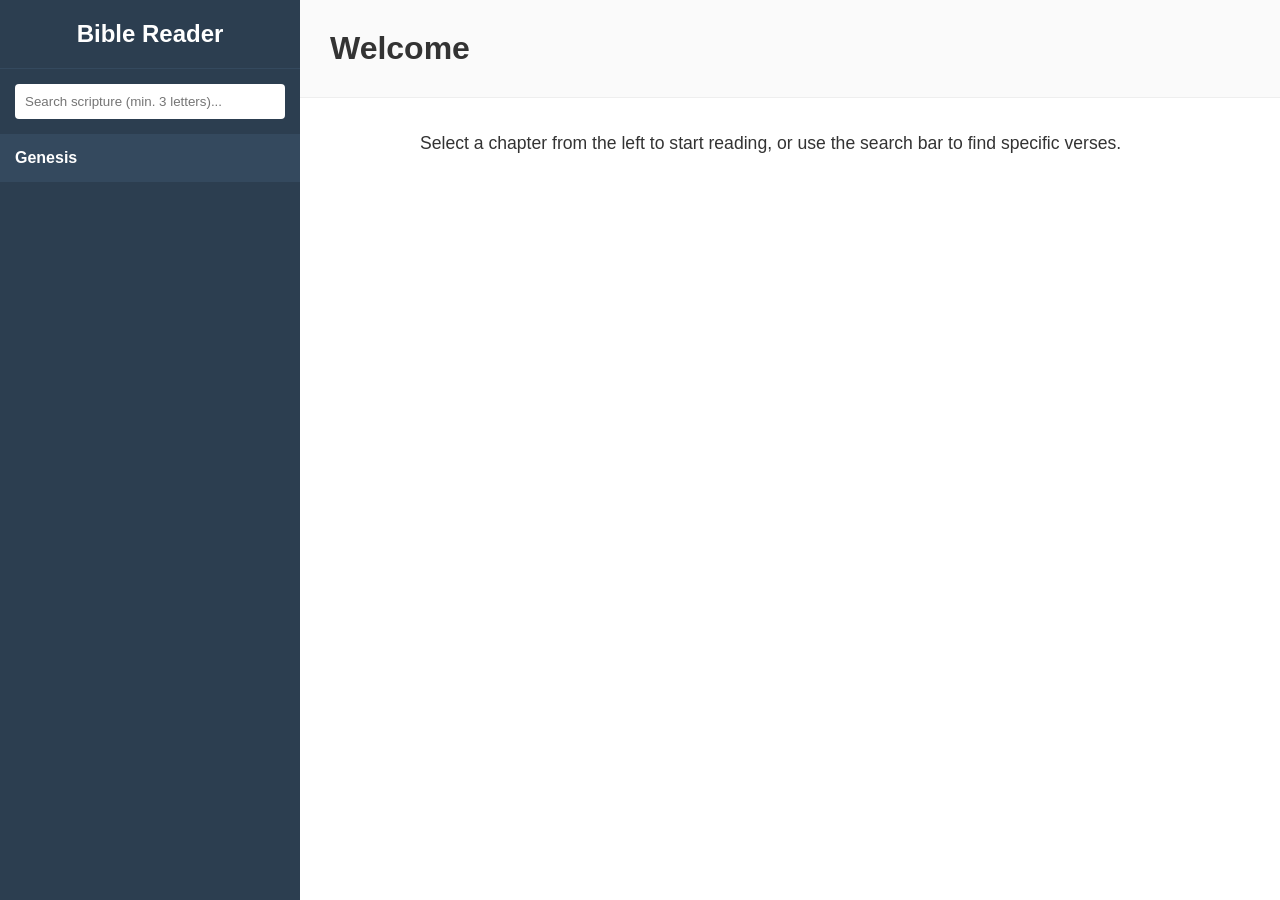
==== index.html @ 42710595 "Rename bibly.html to index.html" ====
<!DOCTYPE html>
<html lang="en">
<head>
    <meta charset="UTF-8">
    <meta name="viewport" content="width=device-width, initial-scale=1.0">
    <title>Bible Reader Dashboard</title>
    <style>
        * {
            margin: 0;
            padding: 0;
            box-sizing: border-box;
            font-family: -apple-system, BlinkMacSystemFont, "Segoe UI", Roboto, Helvetica, Arial, sans-serif;
        }

        body {
            background-color: #f5f5f5;
            color: #333;
        }

        .dashboard {
            display: flex;
            height: 100vh;
        }

        .sidebar {
            width: 300px;
            background-color: #2c3e50;
            color: white;
            display: flex;
            flex-direction: column;
            overflow-y: auto;
        }

        .sidebar h2 {
            padding: 20px;
            text-align: center;
            border-bottom: 1px solid #34495e;
        }

        .search-container {
            padding: 15px;
        }

        #searchInput {
            width: 100%;
            padding: 10px;
            border: none;
            border-radius: 4px;
            outline: none;
        }

        #bookList {
            flex: 1;
        }

        .book-title {
            padding: 15px;
            background-color: #34495e;
            cursor: pointer;
            user-select: none;
            border-bottom: 1px solid #2c3e50;
            font-weight: bold;
        }

        .book-title:hover {
            background-color: #3b536b;
        }

        .chapter-list {
            display: none; 
            background-color: #2c3e50;
            padding: 10px 15px;
        }

        .chapter-btn {
            display: inline-block;
            padding: 8px 12px;
            margin: 5px;
            background-color: #ecf0f1;
            color: #2c3e50;
            text-decoration: none;
            border-radius: 4px;
            cursor: pointer;
            font-size: 0.9em;
        }

        .chapter-btn:hover {
            background-color: #bdc3c7;
        }

        .content {
            flex: 1;
            display: flex;
            flex-direction: column;
            background-color: #fff;
            overflow-y: auto;
        }

        header {
            padding: 30px;
            border-bottom: 1px solid #eee;
            background-color: #fafafa;
        }

        #readerArea {
            padding: 30px;
            max-width: 800px;
            margin: 0 auto;
            width: 100%;
            line-height: 1.8;
            font-size: 1.1em;
        }

        .verse-block {
            margin-bottom: 15px;
            display: flex;
        }

        .verse-num {
            font-weight: bold;
            color: #7f8c8d;
            margin-right: 15px;
            min-width: 25px;
            user-select: none;
        }

        .verse-text {
            flex: 1;
        }

        .search-result {
            margin-bottom: 20px;
            padding-bottom: 15px;
            border-bottom: 1px solid #eee;
        }

        .search-ref {
            font-weight: bold;
            color: #2980b9;
            cursor: pointer;
            margin-bottom: 5px;
            display: inline-block;
        }

        .search-ref:hover {
            text-decoration: underline;
        }

        mark {
            background-color: #ffeaa7;
            padding: 2px;
            border-radius: 3px;
        }
    </style>
</head>
<body>
    <div class="dashboard">
        <!-- Sidebar Navigation -->
        <aside class="sidebar">
            <h2>Bible Reader</h2>
            <div class="search-container">
                <input type="text" id="searchInput" placeholder="Search scripture (min. 3 letters)...">
            </div>
            <nav id="bookList">
                <!-- Books and chapters will be injected here via JS -->
            </nav>
        </aside>

        <!-- Main Reading Area -->
        <main class="content">
            <header>
                <h1 id="chapterTitle">Welcome</h1>
            </header>
            <div id="readerArea">
                <p>Select a chapter from the left to start reading, or use the search bar to find specific verses.</p>
            </div>
        </main>
    </div>

    <!-- 1. Load the data template first -->
    <script src="bible-data.js"></script>

    <!-- 2. Application Logic -->
    <script>
        document.addEventListener("DOMContentLoaded", () => {
            const bookListEl = document.getElementById("bookList");
            const readerAreaEl = document.getElementById("readerArea");
            const chapterTitleEl = document.getElementById("chapterTitle");
            const searchInput = document.getElementById("searchInput");

            // Build the sidebar navigation
            function renderNavigation() {
                bookListEl.innerHTML = "";
                
                if (typeof bibleData === 'undefined') {
                    readerAreaEl.innerHTML = "<p style='color:red;'>Error: bible-data.js not found. Make sure the file exists in the same folder!</p>";
                    return;
                }

                bibleData.forEach((bookObj) => {
                    const bookHeader = document.createElement("div");
                    bookHeader.className = "book-title";
                    bookHeader.innerText = bookObj.book;
                    
                    const chapterContainer = document.createElement("div");
                    chapterContainer.className = "chapter-list";
                    
                    bookObj.chapters.forEach((chapObj) => {
                        const chapBtn = document.createElement("span");
                        chapBtn.className = "chapter-btn";
                        chapBtn.innerText = `Ch. ${chapObj.chapter}`;
                        
                        chapBtn.addEventListener("click", () => {
                            displayChapter(bookObj.book, chapObj.chapter, chapObj.verses);
                        });
                        
                        chapterContainer.appendChild(chapBtn);
                    });
                    
                    bookHeader.addEventListener("click", () => {
                        const isVisible = chapterContainer.style.display === "block";
                        chapterContainer.style.display = isVisible ? "none" : "block";
                    });
                    
                    bookListEl.appendChild(bookHeader);
                    bookListEl.appendChild(chapterContainer);
                });
            }

            // Display a chapter
            function displayChapter(bookName, chapterNum, verses) {
                chapterTitleEl.innerText = `${bookName} Chapter ${chapterNum}`;
                readerAreaEl.innerHTML = "";
                
                verses.forEach((verseText, index) => {
                    const verseBlock = document.createElement("div");
                    verseBlock.className = "verse-block";
                    
                    const verseNum = document.createElement("span");
                    verseNum.className = "verse-num";
                    verseNum.innerText = index + 1;
                    
                    const verseTextEl = document.createElement("span");
                    verseTextEl.className = "verse-text";
                    verseTextEl.innerText = verseText;
                    
                    verseBlock.appendChild(verseNum);
                    verseBlock.appendChild(verseTextEl);
                    readerAreaEl.appendChild(verseBlock);
                });
            }

            // Search Functionality
            searchInput.addEventListener("input", (e) => {
                const query = e.target.value.toLowerCase().trim();
                
                if (query.length < 3) {
                    if (query.length === 0) {
                        chapterTitleEl.innerText = "Welcome";
                        readerAreaEl.innerHTML = "<p>Select a chapter from the left to start reading.</p>";
                    }
                    return;
                }
                
                const results = [];
                
                bibleData.forEach(bookObj => {
                    bookObj.chapters.forEach(chapObj => {
                        chapObj.verses.forEach((verseText, vIndex) => {
                            if (verseText.toLowerCase().includes(query)) {
                                results.push({
                                    reference: `${bookObj.book} ${chapObj.chapter}:${vIndex + 1}`,
                                    text: verseText,
                                    book: bookObj.book,
                                    chapter: chapObj.chapter,
                                    verses: chapObj.verses
                                });
                            }
                        });
                    });
                });
                
                displaySearchResults(query, results);
            });

            // Render Search Results
            function displaySearchResults(query, results) {
                chapterTitleEl.innerText = `Search Results for "${query}"`;
                readerAreaEl.innerHTML = "";
                
                if (results.length === 0) {
                    readerAreaEl.innerHTML = "<p>No matches found.</p>";
                    return;
                }
                
                const resultCount = document.createElement("p");
                resultCount.innerText = `Found ${results.length} results.`;
                resultCount.style.marginBottom = "20px";
                readerAreaEl.appendChild(resultCount);
                
                results.forEach(res => {
                    const resultDiv = document.createElement("div");
                    resultDiv.className = "search-result";
                    
                    const refEl = document.createElement("div");
                    refEl.className = "search-ref";
                    refEl.innerText = res.reference;
                    
                    refEl.addEventListener("click", () => {
                        searchInput.value = ""; 
                        displayChapter(res.book, res.chapter, res.verses);
                    });
                    
                    const textEl = document.createElement("div");
                    const regex = new RegExp(`(${query})`, 'gi');
                    textEl.innerHTML = res.text.replace(regex, '<mark>$1</mark>');
                    
                    resultDiv.appendChild(refEl);
                    resultDiv.appendChild(textEl);
                    readerAreaEl.appendChild(resultDiv);
                });
            }

            renderNavigation();
        });
    </script>
<script src="KJVGENESISCHP1-3.js"></script> 
</body>
</html>
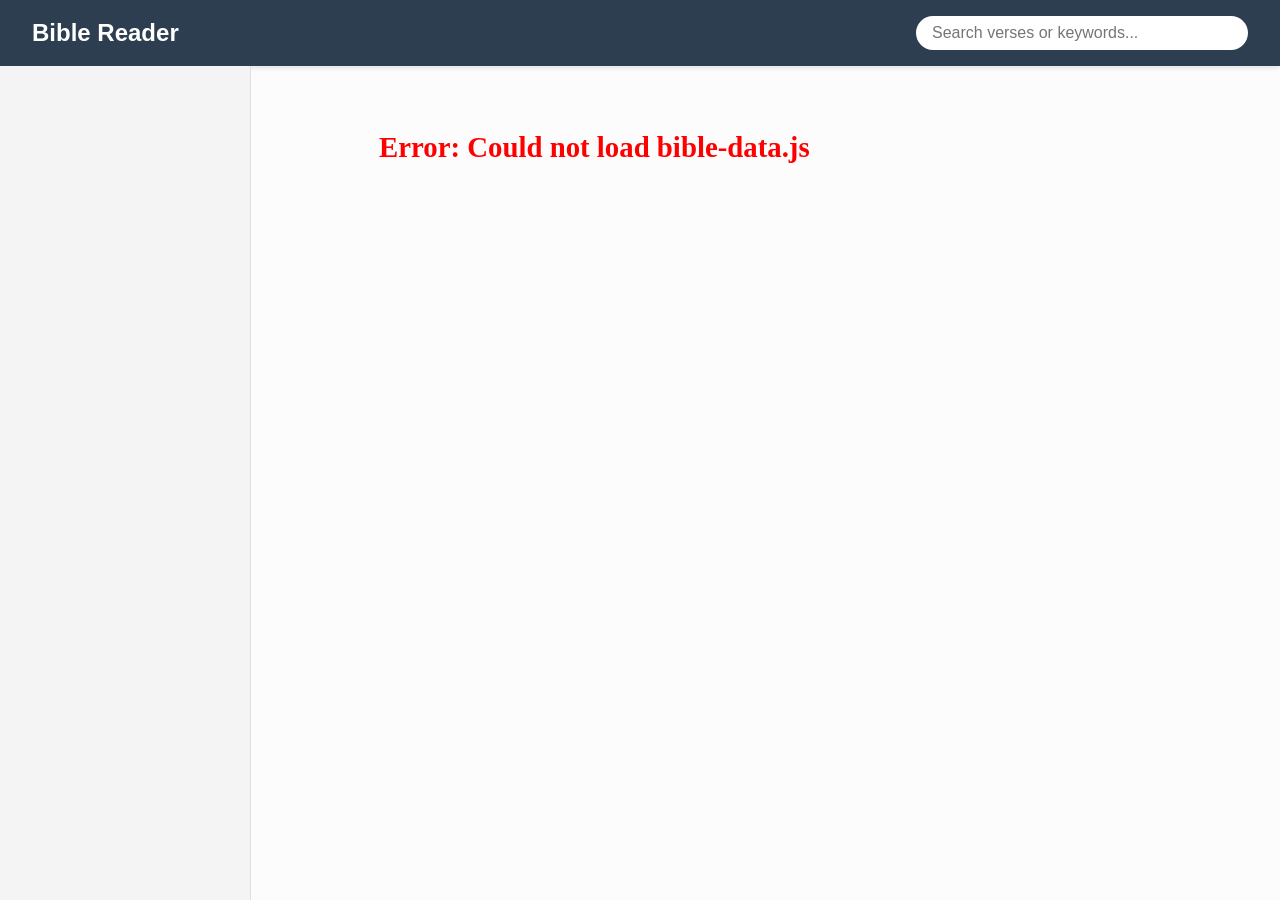
==== commit 55a7d807: "Rename title and update HTML structure" ====
--- a/index.html
+++ b/index.html
@@ -3,327 +3,247 @@
 <head>
     <meta charset="UTF-8">
     <meta name="viewport" content="width=device-width, initial-scale=1.0">
-    <title>Bible Reader Dashboard</title>
+    <title>Web Bible Reader</title>
     <style>
-        * {
+        /* CSS Styling for a Clean, Modern UI */
+        :root {
+            --bg-color: #fcfcfc;
+            --text-main: #333;
+            --accent-color: #2c3e50;
+            --sidebar-bg: #f4f4f4;
+            --border-color: #e0e0e0;
+        }
+
+        body {
             margin: 0;
-            padding: 0;
-            box-sizing: border-box;
             font-family: -apple-system, BlinkMacSystemFont, "Segoe UI", Roboto, Helvetica, Arial, sans-serif;
-        }
-
-        body {
-            background-color: #f5f5f5;
-            color: #333;
-        }
-
-        .dashboard {
-            display: flex;
-            height: 100vh;
-        }
-
-        .sidebar {
-            width: 300px;
-            background-color: #2c3e50;
-            color: white;
+            background-color: var(--bg-color);
+            color: var(--text-main);
             display: flex;
             flex-direction: column;
+            height: 100vh;
+        }
+
+        /* Top Navigation Bar */
+        header {
+            background-color: var(--accent-color);
+            color: white;
+            padding: 1rem 2rem;
+            display: flex;
+            justify-content: space-between;
+            align-items: center;
+            box-shadow: 0 2px 5px rgba(0,0,0,0.1);
+        }
+
+        header h1 {
+            margin: 0;
+            font-size: 1.5rem;
+            font-weight: 600;
+        }
+
+        #search-bar {
+            padding: 0.5rem 1rem;
+            border-radius: 20px;
+            border: none;
+            width: 300px;
+            font-size: 1rem;
+            outline: none;
+        }
+
+        /* Main Layout */
+        .container {
+            display: flex;
+            flex: 1;
+            overflow: hidden;
+        }
+
+        /* Sidebar for Navigation */
+        aside {
+            width: 250px;
+            background-color: var(--sidebar-bg);
+            border-right: 1px solid var(--border-color);
             overflow-y: auto;
-        }
-
-        .sidebar h2 {
-            padding: 20px;
-            text-align: center;
-            border-bottom: 1px solid #34495e;
-        }
-
-        .search-container {
-            padding: 15px;
-        }
-
-        #searchInput {
-            width: 100%;
-            padding: 10px;
-            border: none;
-            border-radius: 4px;
-            outline: none;
-        }
-
-        #bookList {
+            padding: 1rem 0;
+        }
+
+        .nav-item {
+            padding: 0.8rem 1.5rem;
+            cursor: pointer;
+            transition: background 0.2s;
+            font-weight: 500;
+        }
+
+        .nav-item:hover {
+            background-color: #e2e2e2;
+        }
+
+        .nav-item.active {
+            background-color: #ddd;
+            border-left: 4px solid var(--accent-color);
+        }
+
+        /* Reading Area */
+        main {
             flex: 1;
+            padding: 2rem 10%;
+            overflow-y: auto;
+            font-family: "Georgia", serif; /* Serif font for better reading */
+            line-height: 1.8;
+            font-size: 1.2rem;
         }
 
         .book-title {
-            padding: 15px;
-            background-color: #34495e;
-            cursor: pointer;
-            user-select: none;
-            border-bottom: 1px solid #2c3e50;
+            font-size: 2.5rem;
+            margin-bottom: 0.5rem;
+            font-family: -apple-system, BlinkMacSystemFont, sans-serif;
+            color: var(--accent-color);
+        }
+
+        .verse-container {
+            margin-bottom: 1rem;
+        }
+
+        .verse-num {
+            font-size: 0.8em;
             font-weight: bold;
-        }
-
-        .book-title:hover {
-            background-color: #3b536b;
-        }
-
-        .chapter-list {
-            display: none; 
-            background-color: #2c3e50;
-            padding: 10px 15px;
-        }
-
-        .chapter-btn {
-            display: inline-block;
-            padding: 8px 12px;
-            margin: 5px;
-            background-color: #ecf0f1;
-            color: #2c3e50;
-            text-decoration: none;
-            border-radius: 4px;
-            cursor: pointer;
-            font-size: 0.9em;
-        }
-
-        .chapter-btn:hover {
-            background-color: #bdc3c7;
-        }
-
-        .content {
-            flex: 1;
-            display: flex;
-            flex-direction: column;
-            background-color: #fff;
-            overflow-y: auto;
-        }
-
-        header {
-            padding: 30px;
-            border-bottom: 1px solid #eee;
-            background-color: #fafafa;
-        }
-
-        #readerArea {
-            padding: 30px;
-            max-width: 800px;
-            margin: 0 auto;
-            width: 100%;
-            line-height: 1.8;
-            font-size: 1.1em;
-        }
-
-        .verse-block {
-            margin-bottom: 15px;
-            display: flex;
-        }
-
-        .verse-num {
-            font-weight: bold;
-            color: #7f8c8d;
-            margin-right: 15px;
-            min-width: 25px;
-            user-select: none;
-        }
-
-        .verse-text {
-            flex: 1;
-        }
-
-        .search-result {
+            color: #888;
+            margin-right: 8px;
+            vertical-align: super;
+        }
+
+        /* Highlight for search results */
+        .highlight {
+            background-color: #ffeaa7;
+            padding: 0 3px;
+            border-radius: 3px;
+        }
+
+        .search-results-title {
+            font-family: -apple-system, sans-serif;
+            border-bottom: 2px solid var(--border-color);
+            padding-bottom: 10px;
             margin-bottom: 20px;
-            padding-bottom: 15px;
-            border-bottom: 1px solid #eee;
-        }
-
-        .search-ref {
-            font-weight: bold;
-            color: #2980b9;
-            cursor: pointer;
-            margin-bottom: 5px;
-            display: inline-block;
-        }
-
-        .search-ref:hover {
-            text-decoration: underline;
-        }
-
-        mark {
-            background-color: #ffeaa7;
-            padding: 2px;
-            border-radius: 3px;
         }
     </style>
 </head>
 <body>
-    <div class="dashboard">
-        <!-- Sidebar Navigation -->
-        <aside class="sidebar">
-            <h2>Bible Reader</h2>
-            <div class="search-container">
-                <input type="text" id="searchInput" placeholder="Search scripture (min. 3 letters)...">
-            </div>
-            <nav id="bookList">
-                <!-- Books and chapters will be injected here via JS -->
-            </nav>
-        </aside>
-
-        <!-- Main Reading Area -->
-        <main class="content">
-            <header>
-                <h1 id="chapterTitle">Welcome</h1>
-            </header>
-            <div id="readerArea">
-                <p>Select a chapter from the left to start reading, or use the search bar to find specific verses.</p>
-            </div>
+
+    <header>
+        <h1>Bible Reader</h1>
+        <input type="text" id="search-bar" placeholder="Search verses or keywords...">
+    </header>
+
+    <div class="container">
+        <aside id="sidebar">
+            </aside>
+
+        <main id="reader-view">
+            <h2 style="font-family: sans-serif; color: #888; text-align: center; margin-top: 50px;">
+                Select a chapter from the sidebar to begin reading.
+            </h2>
         </main>
     </div>
 
-    <!-- 1. Load the data template first -->
     <script src="bible-data.js"></script>
 
-    <!-- 2. Application Logic -->
     <script>
-        document.addEventListener("DOMContentLoaded", () => {
-            const bookListEl = document.getElementById("bookList");
-            const readerAreaEl = document.getElementById("readerArea");
-            const chapterTitleEl = document.getElementById("chapterTitle");
-            const searchInput = document.getElementById("searchInput");
-
-            // Build the sidebar navigation
-            function renderNavigation() {
-                bookListEl.innerHTML = "";
+        const sidebar = document.getElementById('sidebar');
+        const readerView = document.getElementById('reader-view');
+        const searchBar = document.getElementById('search-bar');
+
+        // Function to initialize the sidebar navigation
+        function initNavigation() {
+            sidebar.innerHTML = '';
+            
+            // Assuming bibleData is loaded from bible-data.js
+            bibleData.forEach((chapterData, index) => {
+                const navItem = document.createElement('div');
+                navItem.className = 'nav-item';
+                navItem.textContent = `${chapterData.book} ${chapterData.chapter}`;
                 
-                if (typeof bibleData === 'undefined') {
-                    readerAreaEl.innerHTML = "<p style='color:red;'>Error: bible-data.js not found. Make sure the file exists in the same folder!</p>";
-                    return;
-                }
-
-                bibleData.forEach((bookObj) => {
-                    const bookHeader = document.createElement("div");
-                    bookHeader.className = "book-title";
-                    bookHeader.innerText = bookObj.book;
+                navItem.addEventListener('click', () => {
+                    // Remove active class from all, add to current
+                    document.querySelectorAll('.nav-item').forEach(el => el.classList.remove('active'));
+                    navItem.classList.add('active');
                     
-                    const chapterContainer = document.createElement("div");
-                    chapterContainer.className = "chapter-list";
-                    
-                    bookObj.chapters.forEach((chapObj) => {
-                        const chapBtn = document.createElement("span");
-                        chapBtn.className = "chapter-btn";
-                        chapBtn.innerText = `Ch. ${chapObj.chapter}`;
-                        
-                        chapBtn.addEventListener("click", () => {
-                            displayChapter(bookObj.book, chapObj.chapter, chapObj.verses);
-                        });
-                        
-                        chapterContainer.appendChild(chapBtn);
-                    });
-                    
-                    bookHeader.addEventListener("click", () => {
-                        const isVisible = chapterContainer.style.display === "block";
-                        chapterContainer.style.display = isVisible ? "none" : "block";
-                    });
-                    
-                    bookListEl.appendChild(bookHeader);
-                    bookListEl.appendChild(chapterContainer);
-                });
-            }
-
-            // Display a chapter
-            function displayChapter(bookName, chapterNum, verses) {
-                chapterTitleEl.innerText = `${bookName} Chapter ${chapterNum}`;
-                readerAreaEl.innerHTML = "";
-                
-                verses.forEach((verseText, index) => {
-                    const verseBlock = document.createElement("div");
-                    verseBlock.className = "verse-block";
-                    
-                    const verseNum = document.createElement("span");
-                    verseNum.className = "verse-num";
-                    verseNum.innerText = index + 1;
-                    
-                    const verseTextEl = document.createElement("span");
-                    verseTextEl.className = "verse-text";
-                    verseTextEl.innerText = verseText;
-                    
-                    verseBlock.appendChild(verseNum);
-                    verseBlock.appendChild(verseTextEl);
-                    readerAreaEl.appendChild(verseBlock);
-                });
-            }
-
-            // Search Functionality
-            searchInput.addEventListener("input", (e) => {
-                const query = e.target.value.toLowerCase().trim();
-                
-                if (query.length < 3) {
-                    if (query.length === 0) {
-                        chapterTitleEl.innerText = "Welcome";
-                        readerAreaEl.innerHTML = "<p>Select a chapter from the left to start reading.</p>";
-                    }
-                    return;
-                }
-                
-                const results = [];
-                
-                bibleData.forEach(bookObj => {
-                    bookObj.chapters.forEach(chapObj => {
-                        chapObj.verses.forEach((verseText, vIndex) => {
-                            if (verseText.toLowerCase().includes(query)) {
-                                results.push({
-                                    reference: `${bookObj.book} ${chapObj.chapter}:${vIndex + 1}`,
-                                    text: verseText,
-                                    book: bookObj.book,
-                                    chapter: chapObj.chapter,
-                                    verses: chapObj.verses
-                                });
-                            }
-                        });
-                    });
+                    displayChapter(chapterData);
                 });
                 
-                displaySearchResults(query, results);
+                sidebar.appendChild(navItem);
             });
-
-            // Render Search Results
-            function displaySearchResults(query, results) {
-                chapterTitleEl.innerText = `Search Results for "${query}"`;
-                readerAreaEl.innerHTML = "";
-                
-                if (results.length === 0) {
-                    readerAreaEl.innerHTML = "<p>No matches found.</p>";
-                    return;
-                }
-                
-                const resultCount = document.createElement("p");
-                resultCount.innerText = `Found ${results.length} results.`;
-                resultCount.style.marginBottom = "20px";
-                readerAreaEl.appendChild(resultCount);
-                
-                results.forEach(res => {
-                    const resultDiv = document.createElement("div");
-                    resultDiv.className = "search-result";
-                    
-                    const refEl = document.createElement("div");
-                    refEl.className = "search-ref";
-                    refEl.innerText = res.reference;
-                    
-                    refEl.addEventListener("click", () => {
-                        searchInput.value = ""; 
-                        displayChapter(res.book, res.chapter, res.verses);
-                    });
-                    
-                    const textEl = document.createElement("div");
-                    const regex = new RegExp(`(${query})`, 'gi');
-                    textEl.innerHTML = res.text.replace(regex, '<mark>$1</mark>');
-                    
-                    resultDiv.appendChild(refEl);
-                    resultDiv.appendChild(textEl);
-                    readerAreaEl.appendChild(resultDiv);
+        }
+
+        // Function to display a specific chapter
+        function displayChapter(data) {
+            let html = `<h1 class="book-title">${data.book} ${data.chapter}</h1>`;
+            
+            data.verses.forEach((verse, index) => {
+                html += `
+                    <div class="verse-container">
+                        <span class="verse-num">${index + 1}</span>
+                        <span class="verse-text">${verse}</span>
+                    </div>
+                `;
+            });
+            
+            readerView.innerHTML = html;
+        }
+
+        // Function to handle searching across all loaded data
+        function handleSearch(query) {
+            if (!query) {
+                readerView.innerHTML = '<h2 style="font-family: sans-serif; color: #888; text-align: center; margin-top: 50px;">Select a chapter from the sidebar to begin reading.</h2>';
+                document.querySelectorAll('.nav-item').forEach(el => el.classList.remove('active'));
+                return;
+            }
+
+            const lowerQuery = query.toLowerCase();
+            let resultsHtml = `<h2 class="search-results-title">Search Results for "${query}"</h2>`;
+            let matchCount = 0;
+
+            bibleData.forEach(data => {
+                data.verses.forEach((verse, index) => {
+                    if (verse.toLowerCase().includes(lowerQuery)) {
+                        matchCount++;
+                        // Highlight the search term
+                        const regex = new RegExp(`(${query})`, "gi");
+                        const highlightedVerse = verse.replace(regex, "<span class='highlight'>$1</span>");
+                        
+                        resultsHtml += `
+                            <div class="verse-container" style="margin-bottom: 20px;">
+                                <div style="font-size: 0.9em; color: var(--accent-color); font-weight: bold; font-family: sans-serif;">
+                                    ${data.book} ${data.chapter}:${index + 1}
+                                </div>
+                                <span>${highlightedVerse}</span>
+                            </div>
+                        `;
+                    }
                 });
+            });
+
+            if (matchCount === 0) {
+                resultsHtml += `<p style="color: #666;">No results found.</p>`;
             }
 
-            renderNavigation();
+            readerView.innerHTML = resultsHtml;
+            document.querySelectorAll('.nav-item').forEach(el => el.classList.remove('active'));
+        }
+
+        // Event listener for the search bar
+        searchBar.addEventListener('input', (e) => {
+            handleSearch(e.target.value);
+        });
+
+        // Initialize the app when the page loads
+        window.addEventListener('DOMContentLoaded', () => {
+            if (typeof bibleData !== 'undefined') {
+                initNavigation();
+                // Optionally load the first chapter automatically:
+                // if(bibleData.length > 0) displayChapter(bibleData[0]);
+            } else {
+                readerView.innerHTML = '<h2 style="color: red;">Error: Could not load bible-data.js</h2>';
+            }
         });
     </script>
-<script src="KJVGENESISCHP1-3.js"></script> 
 </body>
 </html>
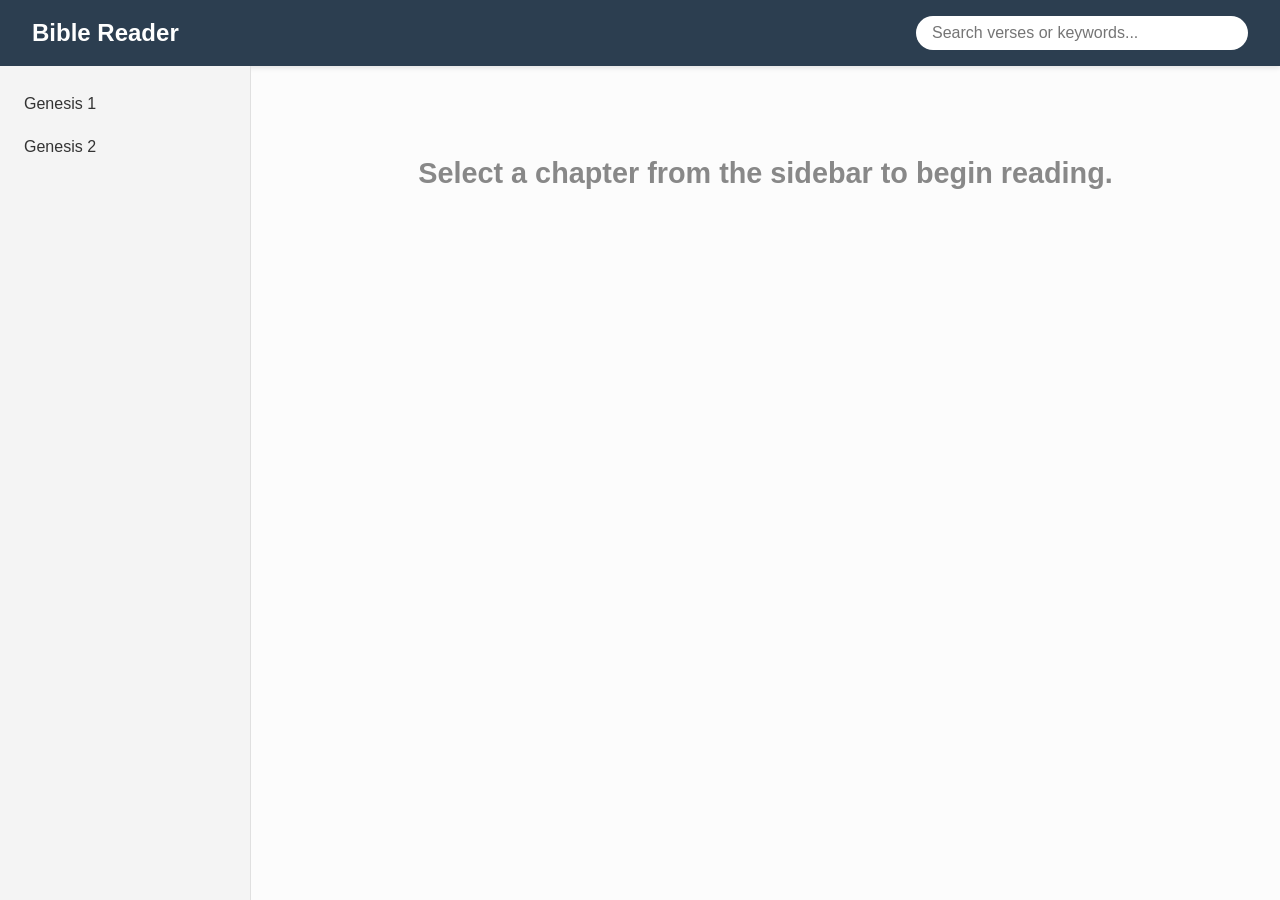
==== commit 3b995f1a: "Add script tag for bible-data.js in index.html" ====
--- a/index.html
+++ b/index.html
@@ -245,5 +245,6 @@
             }
         });
     </script>
+    <script src="bible-data.js"></script>
 </body>
 </html>
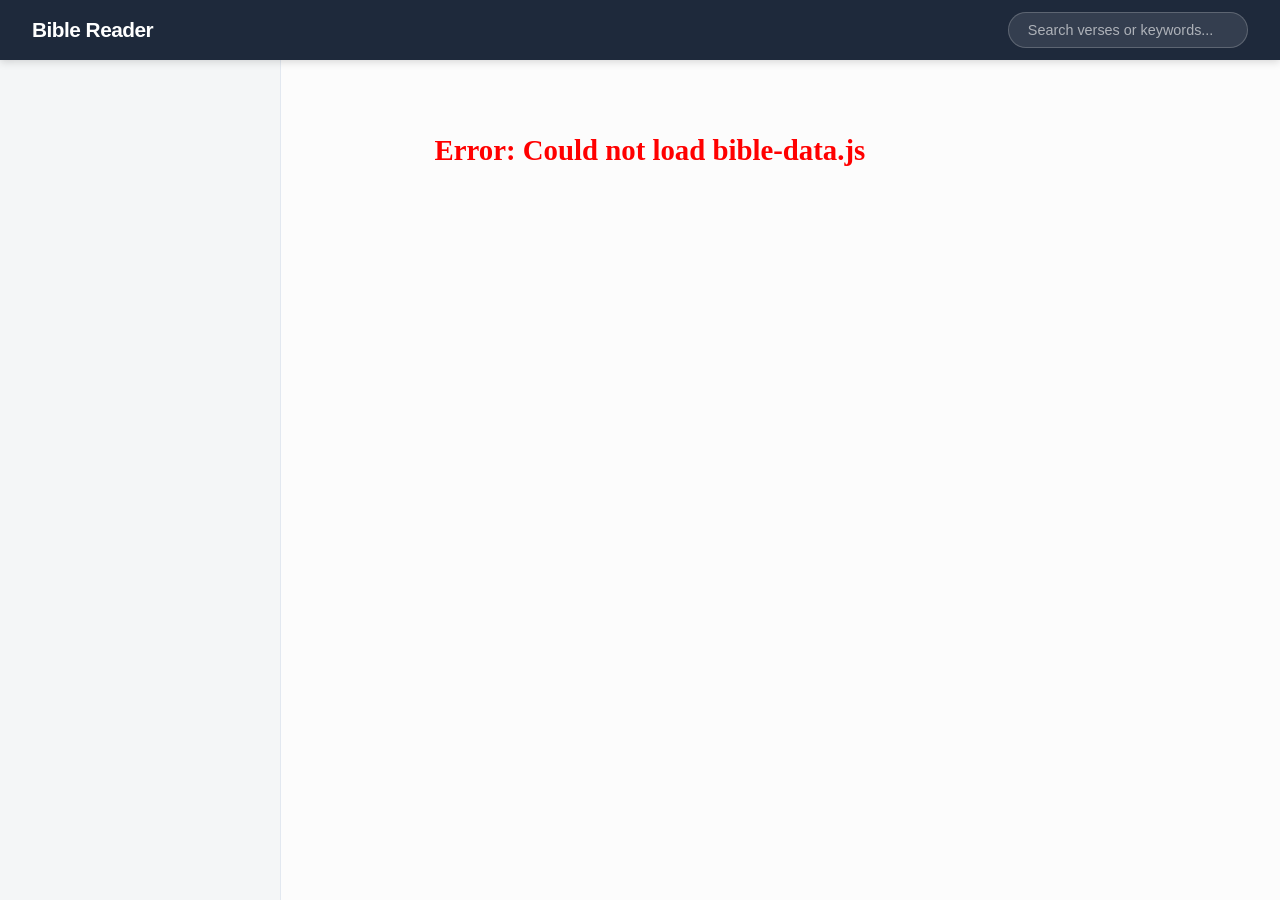
==== commit 38c99df8: "Remove duplicate script and add stylesheet link Removed duplicate script tag for bible-data.js and a" ====
--- a/index.html
+++ b/index.html
@@ -245,6 +245,12 @@
             }
         });
     </script>
+    <!-- Inside the <head> tag -->
+<link rel="stylesheet" href="style.css">
+
+<!-- Right before the closing </body> tag -->
+<script src="bible-data.js"></script>
+<script src="app.js"></script>
     <script src="bible-data.js"></script>
 </body>
 </html>
--- a/style.css
+++ b/style.css
@@ -0,0 +1,300 @@
+/* ==========================================================================
+   1. VARIABLES & THEMING
+   ========================================================================== */
+:root {
+    --bg-color: #fcfcfc;
+    --text-main: #2c3e50;
+    --accent-color: #34495e;
+    --sidebar-bg: #f4f6f7;
+    --border-color: #e2e8f0;
+    --card-shadow: 0 4px 6px -1px rgba(0, 0, 0, 0.05);
+    --header-bg: #1e293b;
+    --btn-bg: rgba(255, 255, 255, 0.15);
+    --btn-hover: rgba(255, 255, 255, 0.25);
+}
+
+[data-theme="dark"] {
+    --bg-color: #0f172a;
+    --text-main: #cbd5e1;
+    --accent-color: #38bdf8;
+    --sidebar-bg: #1e293b;
+    --border-color: #334155;
+    --header-bg: #020617;
+    --btn-bg: rgba(255, 255, 255, 0.08);
+    --btn-hover: rgba(255, 255, 255, 0.18);
+}
+
+/* ==========================================================================
+   2. GLOBAL LAYOUT
+   ========================================================================== */
+body {
+    margin: 0;
+    padding: 0;
+    font-family: -apple-system, BlinkMacSystemFont, "Segoe UI", Roboto, sans-serif;
+    background-color: var(--bg-color);
+    color: var(--text-main);
+    display: flex;
+    flex-direction: column;
+    height: 100vh;
+    overflow: hidden;
+    transition: background-color 0.3s, color 0.3s;
+}
+
+.container {
+    display: flex;
+    flex: 1;
+    overflow: hidden;
+    height: calc(100vh - 60px);
+}
+
+/* ==========================================================================
+   3. HEADER & CONTROLS
+   ========================================================================== */
+header {
+    background-color: var(--header-bg);
+    color: white;
+    height: 60px;
+    padding: 0 2rem;
+    display: flex;
+    justify-content: space-between;
+    align-items: center;
+    box-shadow: 0 2px 8px rgba(0,0,0,0.15);
+    z-index: 10;
+    box-sizing: border-box;
+}
+
+header h1 {
+    margin: 0;
+    font-size: 1.3rem;
+    font-weight: 700;
+    letter-spacing: -0.5px;
+}
+
+.header-controls {
+    display: flex;
+    align-items: center;
+    gap: 12px;
+}
+
+#search-bar {
+    padding: 0.55rem 1.2rem;
+    border-radius: 20px;
+    border: 1px solid rgba(255,255,255,0.2);
+    background-color: rgba(255,255,255,0.1);
+    color: white;
+    width: 200px;
+    font-size: 0.9rem;
+    outline: none;
+    transition: all 0.3s ease;
+}
+
+#search-bar:focus {
+    background-color: rgba(255,255,255,0.2);
+    width: 260px;
+}
+
+#search-bar::placeholder {
+    color: rgba(255,255,255,0.6);
+}
+
+.btn {
+    background-color: var(--btn-bg);
+    color: white;
+    border: none;
+    padding: 0.55rem 1rem;
+    border-radius: 8px;
+    cursor: pointer;
+    font-weight: 500;
+    font-size: 0.9rem;
+    transition: background 0.2s, transform 0.1s;
+    display: flex;
+    align-items: center;
+    justify-content: center;
+}
+
+.btn:hover {
+    background-color: var(--btn-hover);
+}
+
+.btn:active {
+    transform: scale(0.97);
+}
+
+/* ==========================================================================
+   4. SIDEBAR & ACCORDION MENU
+   ========================================================================== */
+aside {
+    width: 280px;
+    background-color: var(--sidebar-bg);
+    border-right: 1px solid var(--border-color);
+    display: flex;
+    flex-direction: column;
+    overflow: hidden;
+    transition: background-color 0.3s, border-color 0.3s;
+}
+
+.sidebar-search-container {
+    padding: 1rem;
+    border-bottom: 1px solid var(--border-color);
+}
+
+#sidebar-search {
+    width: 100%;
+    padding: 0.55rem 0.75rem;
+    border-radius: 8px;
+    border: 1px solid var(--border-color);
+    background-color: var(--bg-color);
+    color: var(--text-main);
+    font-size: 0.85rem;
+    box-sizing: border-box;
+    outline: none;
+    transition: border-color 0.2s;
+}
+
+#sidebar-search:focus {
+    border-color: var(--accent-color);
+}
+
+#sidebar-menu-items {
+    flex: 1;
+    overflow-y: auto;
+    padding: 0.5rem 0;
+}
+
+.book-group {
+    border-bottom: 1px solid rgba(0,0,0,0.03);
+}
+
+[data-theme="dark"] .book-group {
+    border-bottom: 1px solid rgba(255,255,255,0.03);
+}
+
+.book-toggle {
+    padding: 0.85rem 1.25rem;
+    cursor: pointer;
+    font-weight: 600;
+    display: flex;
+    justify-content: space-between;
+    align-items: center;
+    background-color: transparent;
+    transition: background 0.2s;
+    user-select: none;
+}
+
+.book-toggle:hover {
+    background-color: rgba(0,0,0,0.02);
+}
+
+[data-theme="dark"] .book-toggle:hover {
+    background-color: rgba(255,255,255,0.02);
+}
+
+.book-toggle::after {
+    content: '▸';
+    font-size: 0.8rem;
+    transition: transform 0.2s;
+    opacity: 0.5;
+}
+
+.book-group.expanded .book-toggle::after {
+    transform: rotate(90deg);
+}
+
+.chapters-list {
+    display: none;
+    background-color: rgba(0,0,0,0.015);
+}
+
+[data-theme="dark"] .chapters-list {
+    background-color: rgba(255,255,255,0.01);
+}
+
+.book-group.expanded .chapters-list {
+    display: block;
+}
+
+.nav-item {
+    padding: 0.65rem 2rem;
+    cursor: pointer;
+    transition: all 0.2s;
+    font-weight: 500;
+    color: var(--text-main);
+    opacity: 0.75;
+}
+
+.nav-item:hover {
+    background-color: rgba(0,0,0,0.04);
+    opacity: 1;
+    padding-left: 2.2rem;
+}
+
+[data-theme="dark"] .nav-item:hover {
+    background-color: rgba(255,255,255,0.04);
+}
+
+.nav-item.active {
+    background-color: rgba(0,0,0,0.06);
+    opacity: 1;
+    border-left: 4px solid var(--accent-color);
+    font-weight: 600;
+}
+
+[data-theme="dark"] .nav-item.active {
+    background-color: rgba(255,255,255,0.08);
+}
+
+/* ==========================================================================
+   5. READER VIEW
+   ========================================================================== */
+main {
+    flex: 1;
+    padding: 2.5rem 12%;
+    overflow-y: auto;
+    font-family: "Georgia", serif;
+    line-height: 1.85;
+    transition: background-color 0.3s;
+    box-sizing: border-box;
+}
+
+.book-title {
+    font-size: 2.5rem;
+    margin-top: 0;
+    margin-bottom: 1.5rem;
+    font-family: -apple-system, sans-serif;
+    color: var(--text-main);
+    font-weight: 800;
+}
+
+.verse-container {
+    margin-bottom: 1.25rem;
+    text-align: justify;
+}
+
+.verse-num {
+    font-size: 0.75em;
+    font-weight: 700;
+    color: var(--accent-color);
+    margin-right: 8px;
+    vertical-align: super;
+    opacity: 0.7;
+}
+
+.highlight {
+    background-color: #fef08a;
+    color: #000;
+    padding: 0 2px;
+    border-radius: 2px;
+}
+
+[data-theme="dark"] .highlight {
+    background-color: #854d0e;
+    color: #fff;
+}
+
+.search-results-title {
+    font-family: -apple-system, sans-serif;
+    border-bottom: 2px solid var(--border-color);
+    padding-bottom: 10px;
+    margin-bottom: 20px;
+    margin-top: 0;
+}
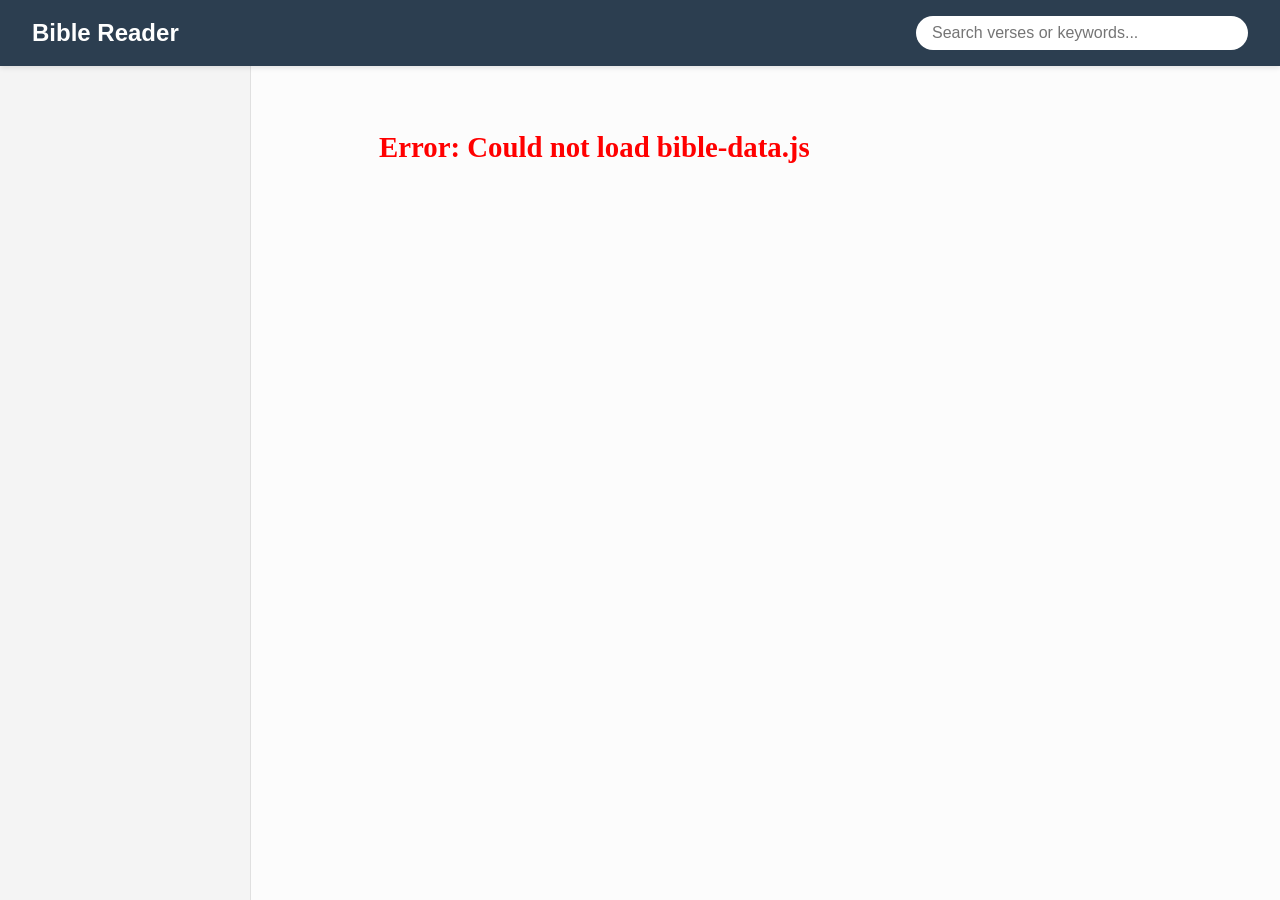
==== commit f890c2db: "Enhance sidebar with accordion for book chapters Added accordion style for book chapters and improve" ====
--- a/index.html
+++ b/index.html
@@ -33,6 +33,7 @@
             justify-content: space-between;
             align-items: center;
             box-shadow: 0 2px 5px rgba(0,0,0,0.1);
+            z-index: 10;
         }
 
         header h1 {
@@ -63,23 +64,64 @@
             background-color: var(--sidebar-bg);
             border-right: 1px solid var(--border-color);
             overflow-y: auto;
-            padding: 1rem 0;
+        }
+
+        /* Accordion Styles */
+        .book-group {
+            border-bottom: 1px solid #e2e2e2;
+        }
+
+        .book-toggle {
+            padding: 1rem 1.5rem;
+            font-weight: 600;
+            cursor: pointer;
+            background-color: var(--sidebar-bg);
+            display: flex;
+            justify-content: space-between;
+            align-items: center;
+            transition: background 0.2s;
+        }
+
+        .book-toggle:hover {
+            background-color: #e8e8e8;
+        }
+
+        .book-toggle::after {
+            content: '▼';
+            font-size: 0.7rem;
+            transition: transform 0.2s;
+        }
+
+        .book-group.expanded .book-toggle::after {
+            transform: rotate(-180deg);
+        }
+
+        .chapters-list {
+            display: none;
+            background-color: #fff;
+        }
+
+        .book-group.expanded .chapters-list {
+            display: block;
         }
 
         .nav-item {
-            padding: 0.8rem 1.5rem;
+            padding: 0.7rem 1.5rem 0.7rem 2.5rem;
             cursor: pointer;
             transition: background 0.2s;
-            font-weight: 500;
+            font-weight: 400;
+            font-size: 0.95rem;
         }
 
         .nav-item:hover {
+            background-color: #f0f0f0;
+        }
+
+        .nav-item.active {
             background-color: #e2e2e2;
-        }
-
-        .nav-item.active {
-            background-color: #ddd;
             border-left: 4px solid var(--accent-color);
+            padding-left: calc(2.5rem - 4px);
+            font-weight: 600;
         }
 
         /* Reading Area */
@@ -87,9 +129,10 @@
             flex: 1;
             padding: 2rem 10%;
             overflow-y: auto;
-            font-family: "Georgia", serif; /* Serif font for better reading */
+            font-family: "Georgia", serif; 
             line-height: 1.8;
             font-size: 1.2rem;
+            scroll-behavior: smooth;
         }
 
         .book-title {
@@ -124,6 +167,16 @@
             padding-bottom: 10px;
             margin-bottom: 20px;
         }
+        
+        .search-result-link {
+            cursor: pointer;
+            text-decoration: underline;
+            color: var(--accent-color);
+        }
+        
+        .search-result-link:hover {
+            color: #555;
+        }
     </style>
 </head>
 <body>
@@ -134,8 +187,7 @@
     </header>
 
     <div class="container">
-        <aside id="sidebar">
-            </aside>
+        <aside id="sidebar"></aside>
 
         <main id="reader-view">
             <h2 style="font-family: sans-serif; color: #888; text-align: center; margin-top: 50px;">
@@ -151,35 +203,67 @@
         const readerView = document.getElementById('reader-view');
         const searchBar = document.getElementById('search-bar');
 
-        // Function to initialize the sidebar navigation
+        // 1. Initialize the sidebar navigation with Book -> Chapter accordion
         function initNavigation() {
             sidebar.innerHTML = '';
             
-            // Assuming bibleData is loaded from bible-data.js
-            bibleData.forEach((chapterData, index) => {
-                const navItem = document.createElement('div');
-                navItem.className = 'nav-item';
-                navItem.textContent = `${chapterData.book} ${chapterData.chapter}`;
+            // Group data by Book
+            const booksMap = {};
+            bibleData.forEach((chapterData) => {
+                if (!booksMap[chapterData.book]) {
+                    booksMap[chapterData.book] = [];
+                }
+                booksMap[chapterData.book].push(chapterData);
+            });
+
+            // Build the UI
+            Object.keys(booksMap).forEach((bookName, index) => {
+                const bookGroup = document.createElement('div');
+                bookGroup.className = 'book-group';
                 
-                navItem.addEventListener('click', () => {
-                    // Remove active class from all, add to current
-                    document.querySelectorAll('.nav-item').forEach(el => el.classList.remove('active'));
-                    navItem.classList.add('active');
+                // Open the first book by default
+                if (index === 0) bookGroup.classList.add('expanded');
+
+                const bookToggle = document.createElement('div');
+                bookToggle.className = 'book-toggle';
+                bookToggle.textContent = bookName;
+
+                const chaptersList = document.createElement('div');
+                chaptersList.className = 'chapters-list';
+
+                // Toggle click event
+                bookToggle.addEventListener('click', () => {
+                    bookGroup.classList.toggle('expanded');
+                });
+
+                // Add chapters to this book
+                booksMap[bookName].forEach(chapterData => {
+                    const navItem = document.createElement('div');
+                    navItem.className = 'nav-item';
+                    navItem.textContent = `Chapter ${chapterData.chapter}`;
                     
-                    displayChapter(chapterData);
+                    navItem.addEventListener('click', () => {
+                        document.querySelectorAll('.nav-item').forEach(el => el.classList.remove('active'));
+                        navItem.classList.add('active');
+                        displayChapter(chapterData);
+                    });
+                    
+                    chaptersList.appendChild(navItem);
                 });
-                
-                sidebar.appendChild(navItem);
+
+                bookGroup.appendChild(bookToggle);
+                bookGroup.appendChild(chaptersList);
+                sidebar.appendChild(bookGroup);
             });
         }
 
-        // Function to display a specific chapter
+        // 2. Display a specific chapter
         function displayChapter(data) {
             let html = `<h1 class="book-title">${data.book} ${data.chapter}</h1>`;
             
             data.verses.forEach((verse, index) => {
                 html += `
-                    <div class="verse-container">
+                    <div class="verse-container" id="verse-${index + 1}">
                         <span class="verse-num">${index + 1}</span>
                         <span class="verse-text">${verse}</span>
                     </div>
@@ -187,13 +271,14 @@
             });
             
             readerView.innerHTML = html;
-        }
-
-        // Function to handle searching across all loaded data
+            readerView.scrollTop = 0; // Scroll to top when changing chapters
+        }
+
+        // 3. Handle searching across all loaded data
         function handleSearch(query) {
-            if (!query) {
-                readerView.innerHTML = '<h2 style="font-family: sans-serif; color: #888; text-align: center; margin-top: 50px;">Select a chapter from the sidebar to begin reading.</h2>';
-                document.querySelectorAll('.nav-item').forEach(el => el.classList.remove('active'));
+            if (!query.trim()) {
+                initNavigation();
+                if (bibleData.length > 0) displayChapter(bibleData[0]); // Reset to first chapter
                 return;
             }
 
@@ -205,14 +290,16 @@
                 data.verses.forEach((verse, index) => {
                     if (verse.toLowerCase().includes(lowerQuery)) {
                         matchCount++;
-                        // Highlight the search term
                         const regex = new RegExp(`(${query})`, "gi");
                         const highlightedVerse = verse.replace(regex, "<span class='highlight'>$1</span>");
                         
+                        // We store the data as JSON in a data attribute so we can open it when clicked
                         resultsHtml += `
                             <div class="verse-container" style="margin-bottom: 20px;">
-                                <div style="font-size: 0.9em; color: var(--accent-color); font-weight: bold; font-family: sans-serif;">
-                                    ${data.book} ${data.chapter}:${index + 1}
+                                <div style="font-size: 0.9em; font-weight: bold; font-family: sans-serif;">
+                                    <span class="search-result-link" onclick='openFromSearch(${JSON.stringify(data.book)}, ${data.chapter})'>
+                                        ${data.book} ${data.chapter}:${index + 1}
+                                    </span>
                                 </div>
                                 <span>${highlightedVerse}</span>
                             </div>
@@ -229,6 +316,16 @@
             document.querySelectorAll('.nav-item').forEach(el => el.classList.remove('active'));
         }
 
+        // 4. Helper function to open a chapter directly from search results
+        window.openFromSearch = function(bookName, chapterNum) {
+            const targetData = bibleData.find(d => d.book === bookName && d.chapter === chapterNum);
+            if (targetData) {
+                displayChapter(targetData);
+                searchBar.value = ''; // Clear search
+                initNavigation(); // Re-render menu to show active states properly
+            }
+        };
+
         // Event listener for the search bar
         searchBar.addEventListener('input', (e) => {
             handleSearch(e.target.value);
@@ -238,19 +335,11 @@
         window.addEventListener('DOMContentLoaded', () => {
             if (typeof bibleData !== 'undefined') {
                 initNavigation();
-                // Optionally load the first chapter automatically:
-                // if(bibleData.length > 0) displayChapter(bibleData[0]);
+                if(bibleData.length > 0) displayChapter(bibleData[0]);
             } else {
                 readerView.innerHTML = '<h2 style="color: red;">Error: Could not load bible-data.js</h2>';
             }
         });
     </script>
-    <!-- Inside the <head> tag -->
-<link rel="stylesheet" href="style.css">
-
-<!-- Right before the closing </body> tag -->
-<script src="bible-data.js"></script>
-<script src="app.js"></script>
-    <script src="bible-data.js"></script>
 </body>
 </html>
